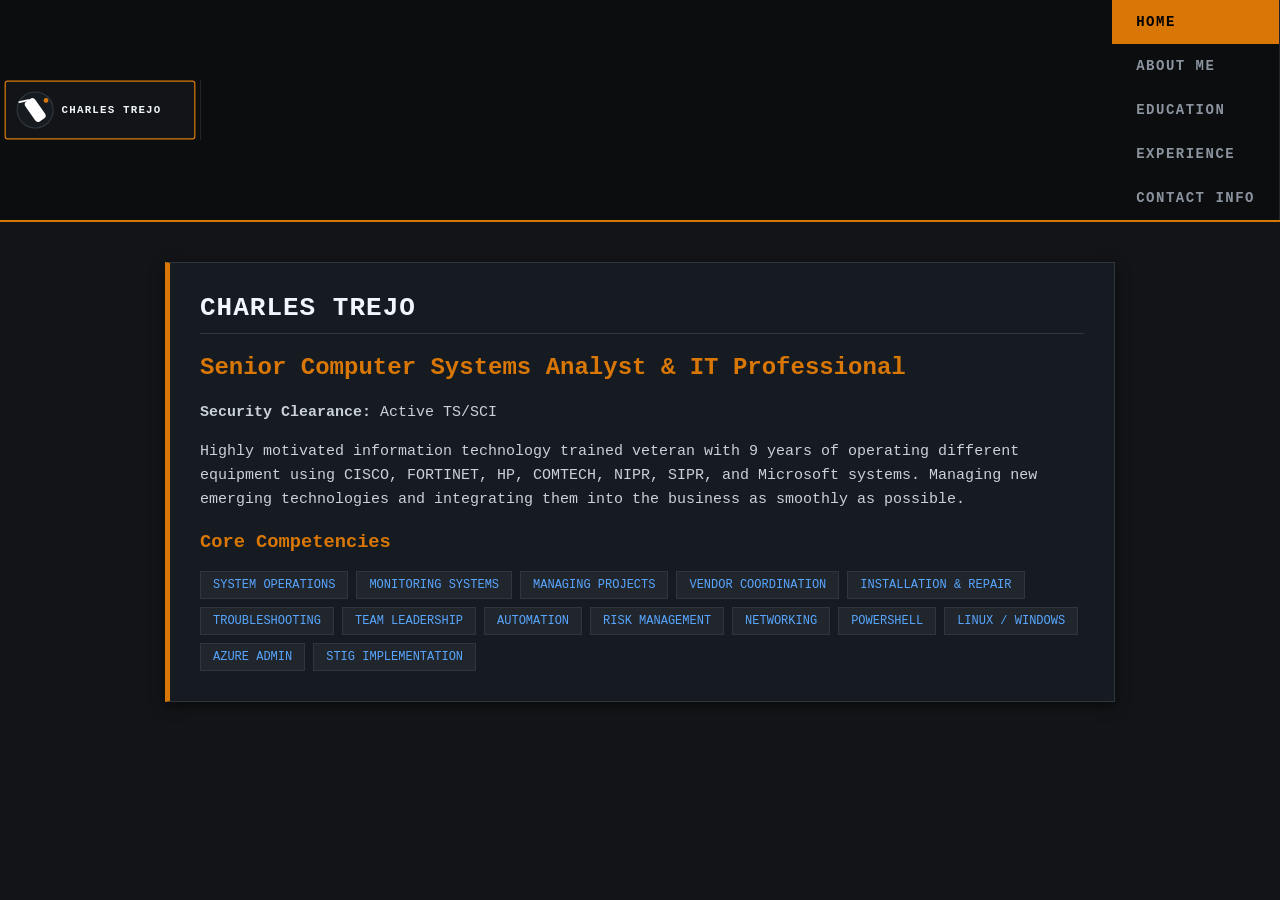
==== index.html @ 4f607171 "Update index.html" ====
<!DOCTYPE html>
<html lang="en">
<head>
    <meta charset="UTF-8">
    <meta name="viewport" content="width=device-width, initial-scale=1.0">
    <title>Charles Trejo - Home</title>
    <link rel="stylesheet" href="nav.css">
    <style>
        .logo-container {
            width: 200px;
            height: 60px;
            display: flex;
            align-items: center;
        }
        header .navbar {
            display: flex;
            align-items: center;
            justify-content: space-between;
            flex-wrap: wrap;
        }
    </style>
</head>
<body>
    <header>
        <nav class="navbar">
            <!-- Logo integrated into the top navigation bar -->
            <a href="index.html" class="logo-container" style="text-decoration: none; padding: 0; background: none;">
                <svg xmlns="http://www.w3.org/2000/svg" viewBox="0 0 320 100" width="100%" height="100%">
                  <defs>
                    <style>
                      .bg { fill: #121417; }
                      .border { stroke: #d97706; stroke-width: 2; fill: none; }
                      .text-title { font-family: 'Courier New', Courier, monospace; font-size: 18px; font-weight: bold; fill: #f0f6fc; letter-spacing: 2px; }
                    </style>
                  </defs>
                  <rect width="320" height="100" rx="6" class="bg" />
                  <rect x="2" y="2" width="316" height="96" rx="4" class="border" />
                  <g transform="translate(18, 16)">
                    <circle cx="34" cy="34" r="30" fill="#161b22" stroke="#30363d" stroke-width="2"/>
                    <g transform="translate(34, 34) rotate(-35) translate(-34, -34)">
                      <rect x="24" y="14" width="20" height="40" rx="6" fill="#ffffff"/>
                      <line x1="34" y1="14" x2="20" y2="8" stroke="#ffffff" stroke-width="3" stroke-linecap="round"/>
                    </g>
                    <circle cx="52" cy="18" r="4" fill="#d97706"/>
                  </g>
                  <text x="96" y="55" class="text-title">CHARLES TREJO</text>
                </svg>
            </a>
            <div class="nav-links">
                <a href="index.html" class="active">Home</a>
                <a href="about.html">About Me</a>
                <a href="education.html">Education</a>
                <a href="experience.html">Experience</a>
                <a href="contact.html">Contact Info</a>
            </div>
        </nav>
    </header>

    <main class="page-container">
        <div class="panel">
            <h1>Charles Trejo</h1>
            <h2>Senior Computer Systems Analyst & IT Professional</h2>
            <p><strong>Security Clearance:</strong> Active TS/SCI</p>
            <p>
                Highly motivated information technology trained veteran with 9 years of operating different equipment using CISCO, FORTINET, HP, COMTECH, NIPR, SIPR, and Microsoft systems. Managing new emerging technologies and integrating them into the business as smoothly as possible.
            </p>
            
            <h3>Core Competencies</h3>
            <div class="badge-grid">
                <span>System Operations</span>
                <span>Monitoring Systems</span>
                <span>Managing Projects</span>
                <span>Vendor Coordination</span>
                <span>Installation & Repair</span>
                <span>Troubleshooting</span>
                <span>Team Leadership</span>
                <span>Automation</span>
                <span>Risk Management</span>
                <span>Networking</span>
                <span>PowerShell</span>
                <span>Linux / Windows</span>
                <span>Azure Admin</span>
                <span>STIG Implementation</span>
            </div>
        </div>
    </main>
</body>
</html>
---- nav.css ----
/* Industrial / Defense Tech Theme */
body {
    font-family: 'Courier New', Courier, monospace;
    margin: 0;
    padding: 0;
    background-color: #121417;
    color: #c9d1d9;
}

/* Top Tactical Navbar */
header {
    background-color: #0b0d0f;
    border-bottom: 2px solid #d97706;
    position: sticky;
    top: 0;
    z-index: 1000;
}

.navbar {
    display: flex;
    justify-content: center;
    list-style: none;
    padding: 0;
    margin: 0;
}

.navbar a {
    color: #8b949e;
    text-decoration: none;
    padding: 14px 24px;
    display: block;
    font-size: 14px;
    font-weight: bold;
    text-transform: uppercase;
    letter-spacing: 1.5px;
    transition: all 0.2s ease;
    border-right: 1px solid #21262d;
}

.navbar a:hover {
    color: #f3f4f6;
    background-color: #1f242c;
}

.navbar a.active {
    color: #000000;
    background-color: #d97706;
}

/* Main Content Containers */
.page-container {
    max-width: 950px;
    margin: 40px auto;
    padding: 0 20px;
}

.panel {
    background-color: #161b22;
    border: 1px solid #30363d;
    border-left: 5px solid #d97706;
    padding: 30px;
    margin-bottom: 25px;
    box-shadow: 0 4px 12px rgba(0, 0, 0, 0.5);
}

h1 {
    color: #f0f6fc;
    font-size: 26px;
    text-transform: uppercase;
    letter-spacing: 1px;
    margin-top: 0;
    border-bottom: 1px solid #30363d;
    padding-bottom: 10px;
}

h2, h3 {
    color: #d97706;
}

p, li {
    line-height: 1.6;
    font-size: 15px;
}

ul {
    padding-left: 20px;
}

.badge-grid {
    display: flex;
    flex-wrap: wrap;
    gap: 8px;
    margin-top: 15px;
}

.badge-grid span {
    background-color: #21262d;
    color: #58a6ff;
    border: 1px solid #30363d;
    padding: 6px 12px;
    font-size: 12px;
    text-transform: uppercase;
}

.job-block {
    margin-bottom: 30px;
    border-bottom: 1px dashed #30363d;
    padding-bottom: 20px;
}

.job-block:last-child {
    border-bottom: none;
    padding-bottom: 0;
}
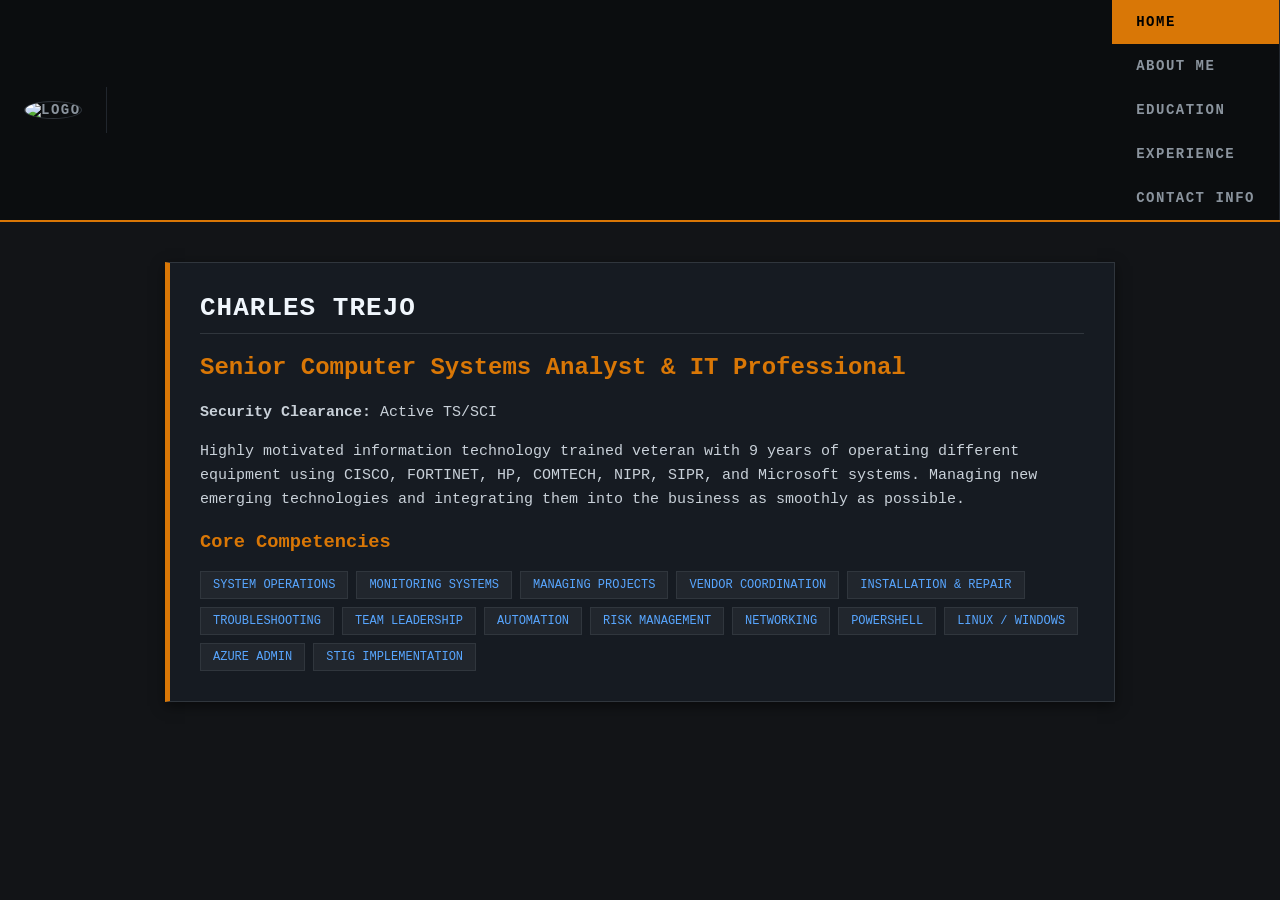
==== commit c1ed642f: "Update index.html" ====
--- a/index.html
+++ b/index.html
@@ -6,45 +6,34 @@
     <title>Charles Trejo - Home</title>
     <link rel="stylesheet" href="nav.css">
     <style>
-        .logo-container {
-            width: 200px;
-            height: 60px;
-            display: flex;
-            align-items: center;
-        }
         header .navbar {
             display: flex;
             align-items: center;
             justify-content: space-between;
-            flex-wrap: wrap;
+            flex-wrap: nowrap;
+        }
+        .nav-logo-link {
+            display: flex;
+            align-items: center;
+            padding: 0;
+            background: none;
+            border: none;
+            text-decoration: none;
+        }
+        .nav-logo-img {
+            height: 40px;
+            width: 40px;
+            border-radius: 50%;
+            object-fit: cover;
+            border: 1px solid #30363d;
         }
     </style>
 </head>
 <body>
     <header>
         <nav class="navbar">
-            <!-- Logo integrated into the top navigation bar -->
-            <a href="index.html" class="logo-container" style="text-decoration: none; padding: 0; background: none;">
-                <svg xmlns="http://www.w3.org/2000/svg" viewBox="0 0 320 100" width="100%" height="100%">
-                  <defs>
-                    <style>
-                      .bg { fill: #121417; }
-                      .border { stroke: #d97706; stroke-width: 2; fill: none; }
-                      .text-title { font-family: 'Courier New', Courier, monospace; font-size: 18px; font-weight: bold; fill: #f0f6fc; letter-spacing: 2px; }
-                    </style>
-                  </defs>
-                  <rect width="320" height="100" rx="6" class="bg" />
-                  <rect x="2" y="2" width="316" height="96" rx="4" class="border" />
-                  <g transform="translate(18, 16)">
-                    <circle cx="34" cy="34" r="30" fill="#161b22" stroke="#30363d" stroke-width="2"/>
-                    <g transform="translate(34, 34) rotate(-35) translate(-34, -34)">
-                      <rect x="24" y="14" width="20" height="40" rx="6" fill="#ffffff"/>
-                      <line x1="34" y1="14" x2="20" y2="8" stroke="#ffffff" stroke-width="3" stroke-linecap="round"/>
-                    </g>
-                    <circle cx="52" cy="18" r="4" fill="#d97706"/>
-                  </g>
-                  <text x="96" y="55" class="text-title">CHARLES TREJO</text>
-                </svg>
+            <a href="index.html" class="nav-logo-link">
+                <img src="logo.png" alt="Logo" class="nav-logo-img">
             </a>
             <div class="nav-links">
                 <a href="index.html" class="active">Home</a>
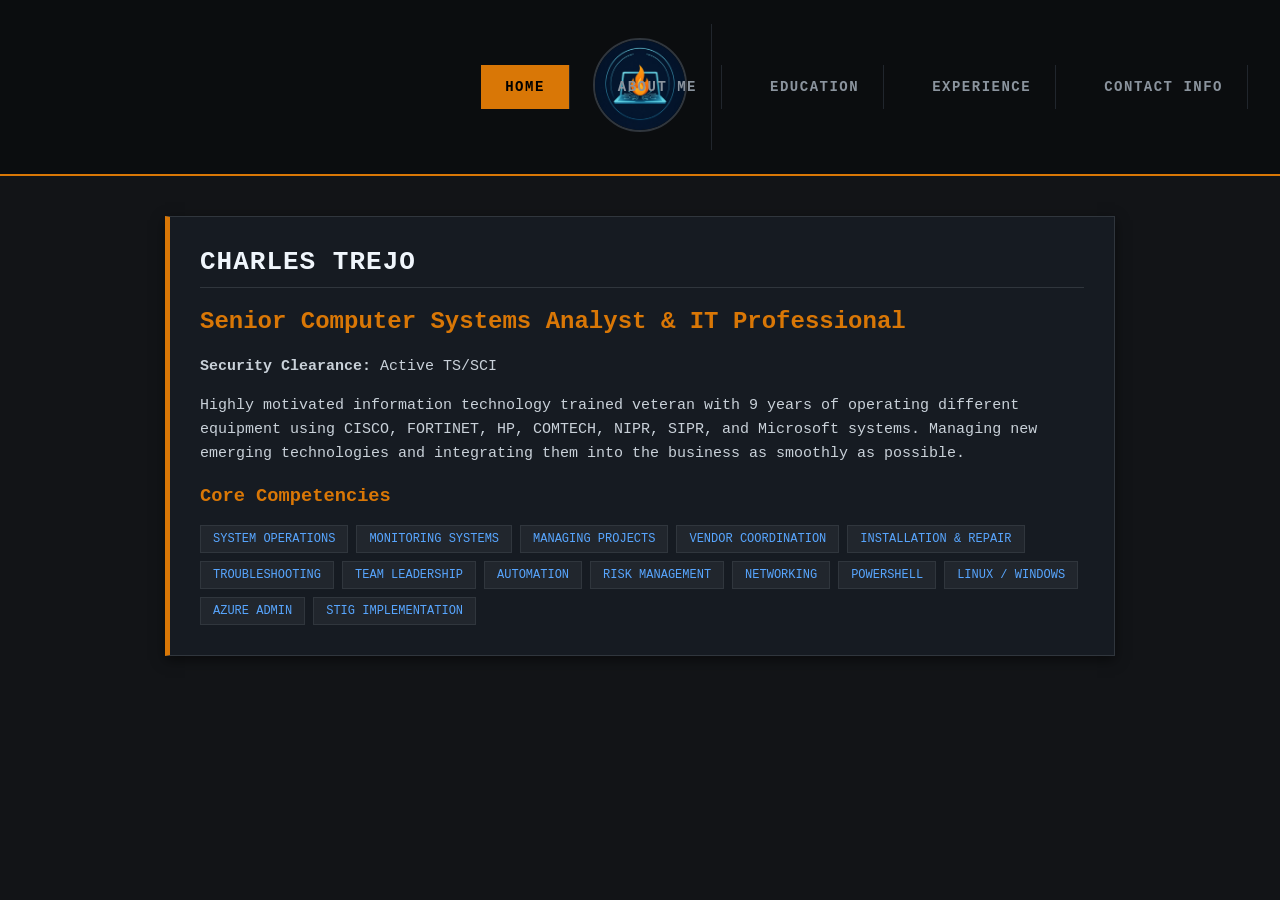
==== commit 649bf57c: "Update index.html" ====
--- a/index.html
+++ b/index.html
@@ -9,23 +9,31 @@
         header .navbar {
             display: flex;
             align-items: center;
-            justify-content: space-between;
-            flex-wrap: nowrap;
+            justify-content: center;
+            position: relative;
+            padding: 1.5rem 1rem;
         }
         .nav-logo-link {
             display: flex;
             align-items: center;
+            justify-content: center;
             padding: 0;
             background: none;
             border: none;
             text-decoration: none;
         }
         .nav-logo-img {
-            height: 40px;
-            width: 40px;
+            height: 90px;
+            width: 90px;
             border-radius: 50%;
             object-fit: cover;
-            border: 1px solid #30363d;
+            border: 2px solid #30363d;
+        }
+        .nav-links {
+            position: absolute;
+            right: 2rem;
+            display: flex;
+            gap: 1.5rem;
         }
     </style>
 </head>
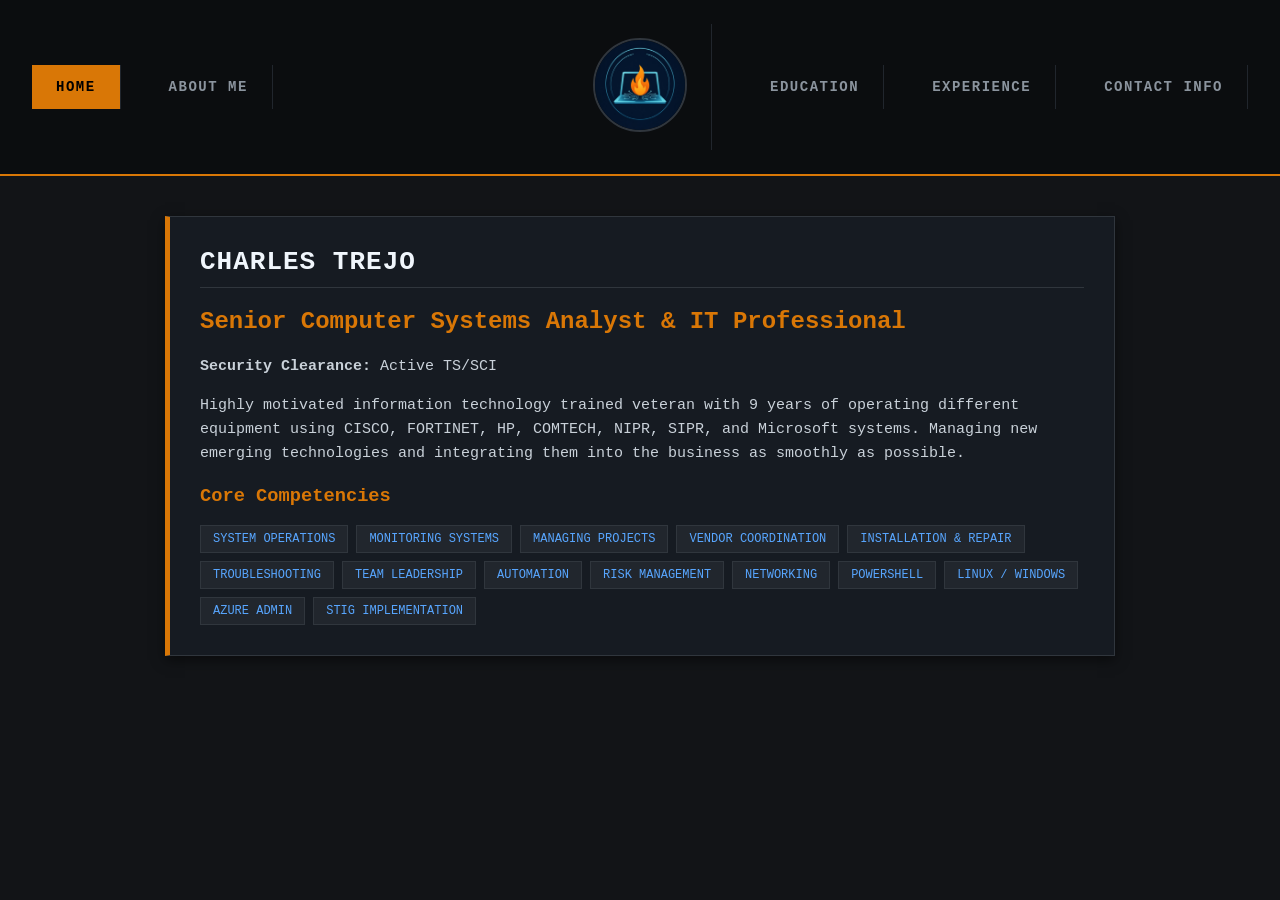
==== commit 6a41485a: "Update index.html" ====
--- a/index.html
+++ b/index.html
@@ -29,7 +29,13 @@
             object-fit: cover;
             border: 2px solid #30363d;
         }
-        .nav-links {
+        .nav-links-left {
+            position: absolute;
+            left: 2rem;
+            display: flex;
+            gap: 1.5rem;
+        }
+        .nav-links-right {
             position: absolute;
             right: 2rem;
             display: flex;
@@ -40,12 +46,16 @@
 <body>
     <header>
         <nav class="navbar">
+            <div class="nav-links-left">
+                <a href="index.html" class="active">Home</a>
+                <a href="about.html">About Me</a>
+            </div>
+            
             <a href="index.html" class="nav-logo-link">
                 <img src="logo.png" alt="Logo" class="nav-logo-img">
             </a>
-            <div class="nav-links">
-                <a href="index.html" class="active">Home</a>
-                <a href="about.html">About Me</a>
+            
+            <div class="nav-links-right">
                 <a href="education.html">Education</a>
                 <a href="experience.html">Experience</a>
                 <a href="contact.html">Contact Info</a>
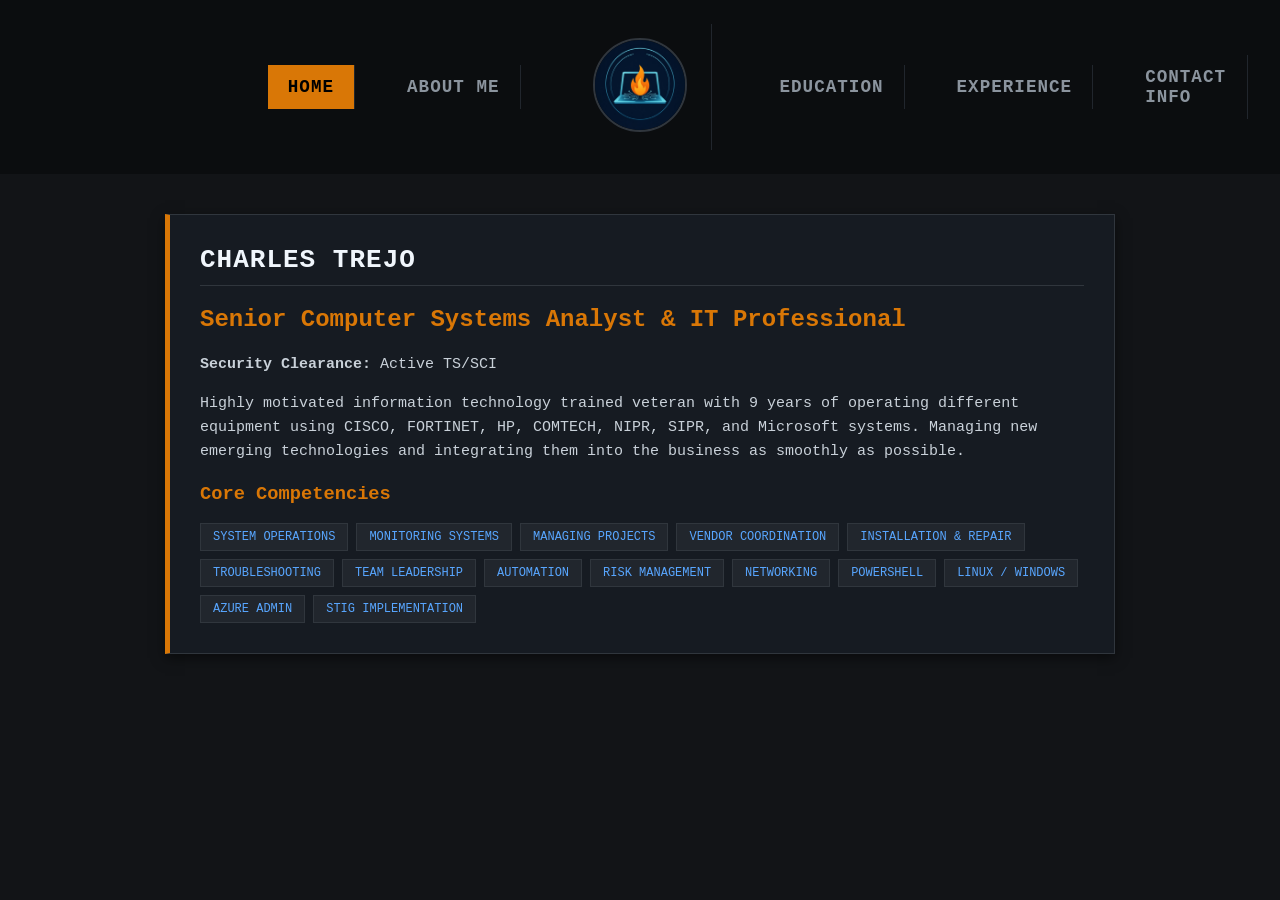
==== commit bff13e34: "Update index.html" ====
--- a/index.html
+++ b/index.html
@@ -11,7 +11,11 @@
             align-items: center;
             justify-content: center;
             position: relative;
-            padding: 1.5rem 1rem;
+            padding: 1.5rem 2rem;
+            border-bottom: none;
+        }
+        header {
+            border-bottom: none;
         }
         .nav-logo-link {
             display: flex;
@@ -29,17 +33,24 @@
             object-fit: cover;
             border: 2px solid #30363d;
         }
+        .nav-links-left, .nav-links-right {
+            display: flex;
+            gap: 2rem;
+            flex: 1;
+            align-items: center;
+        }
         .nav-links-left {
-            position: absolute;
-            left: 2rem;
-            display: flex;
-            gap: 1.5rem;
+            justify-content: flex-end;
+            margin-right: 3rem;
         }
         .nav-links-right {
-            position: absolute;
-            right: 2rem;
-            display: flex;
-            gap: 1.5rem;
+            justify-content: flex-start;
+            margin-left: 3rem;
+        }
+        .navbar a:not(.nav-logo-link) {
+            font-size: 1.1rem;
+            padding: 0.75rem 1.25rem;
+            letter-spacing: 1px;
         }
     </style>
 </head>
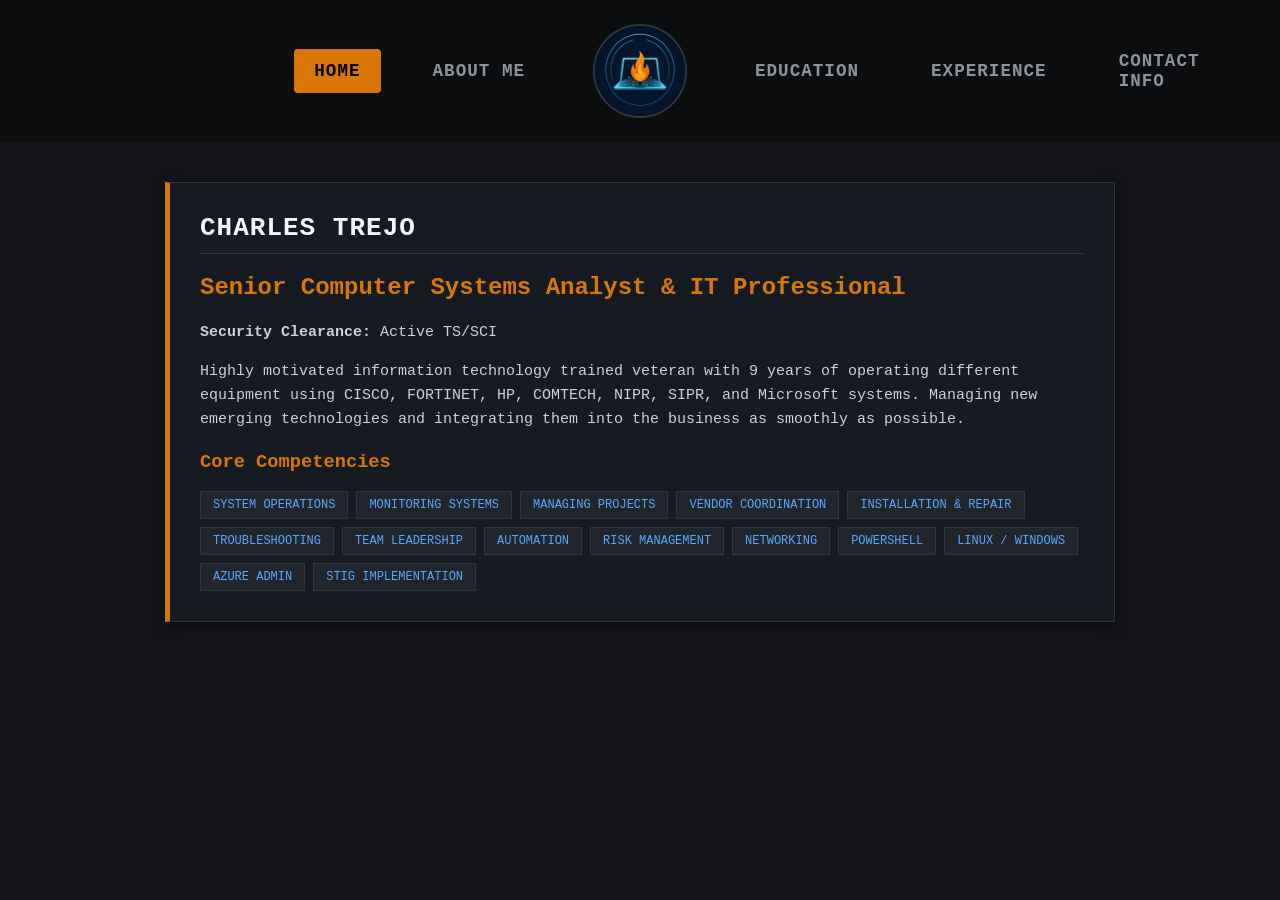
==== commit 2503df33: "Update index.html" ====
--- a/index.html
+++ b/index.html
@@ -104,3 +104,26 @@
     </main>
 </body>
 </html>
+
+<script>
+    let lastScrollTop = 0;
+    const header = document.querySelector('header');
+    const scrollThreshold = 50;
+
+    window.addEventListener('scroll', function() {
+        let currentScroll = window.pageYOffset || document.documentElement.scrollTop;
+
+        if (currentScroll <= 0) {
+            header.classList.remove('nav-hidden');
+            return;
+        }
+
+        if (currentScroll > lastScrollTop && currentScroll > scrollThreshold) {
+            header.classList.add('nav-hidden');
+        } else if (currentScroll < lastScrollTop) {
+            header.classList.remove('nav-hidden');
+        }
+
+        lastScrollTop = currentScroll <= 0 ? 0 : currentScroll;
+    }, false);
+</script>
--- a/nav.css
+++ b/nav.css
@@ -10,41 +10,86 @@
 /* Top Tactical Navbar */
 header {
     background-color: #0b0d0f;
-    border-bottom: 2px solid #d97706;
+    border-bottom: none;
     position: sticky;
     top: 0;
     z-index: 1000;
+    transition: transform 0.3s ease-in-out;
+}
+
+header.nav-hidden {
+    transform: translateY(-100%);
 }
 
 .navbar {
     display: flex;
+    align-items: center;
     justify-content: center;
+    position: relative;
+    padding: 1.5rem 2rem;
+    margin: 0;
     list-style: none;
-    padding: 0;
-    margin: 0;
 }
 
-.navbar a {
+.nav-logo-link {
+    display: flex;
+    align-items: center;
+    justify-content: center;
+    padding: 0;
+    background: none;
+    border: none;
+    text-decoration: none;
+}
+
+.nav-logo-img {
+    height: 90px;
+    width: 90px;
+    border-radius: 50%;
+    object-fit: cover;
+    border: 2px solid #30363d;
+}
+
+.nav-links-left, .nav-links-right {
+    display: flex;
+    gap: 2rem;
+    flex: 1;
+    align-items: center;
+}
+
+.nav-links-left {
+    justify-content: flex-end;
+    margin-right: 3rem;
+}
+
+.nav-links-right {
+    justify-content: flex-start;
+    margin-left: 3rem;
+}
+
+.navbar a:not(.nav-logo-link) {
     color: #8b949e;
     text-decoration: none;
-    padding: 14px 24px;
     display: block;
-    font-size: 14px;
+    font-size: 1.1rem;
     font-weight: bold;
     text-transform: uppercase;
-    letter-spacing: 1.5px;
+    letter-spacing: 1px;
+    padding: 0.75rem 1.25rem;
     transition: all 0.2s ease;
-    border-right: 1px solid #21262d;
+    border: none;
+    border-right: none;
 }
 
-.navbar a:hover {
+.navbar a:not(.nav-logo-link):hover {
     color: #f3f4f6;
     background-color: #1f242c;
+    border-radius: 4px;
 }
 
-.navbar a.active {
+.navbar a:not(.nav-logo-link).active {
     color: #000000;
     background-color: #d97706;
+    border-radius: 4px;
 }
 
 /* Main Content Containers */
